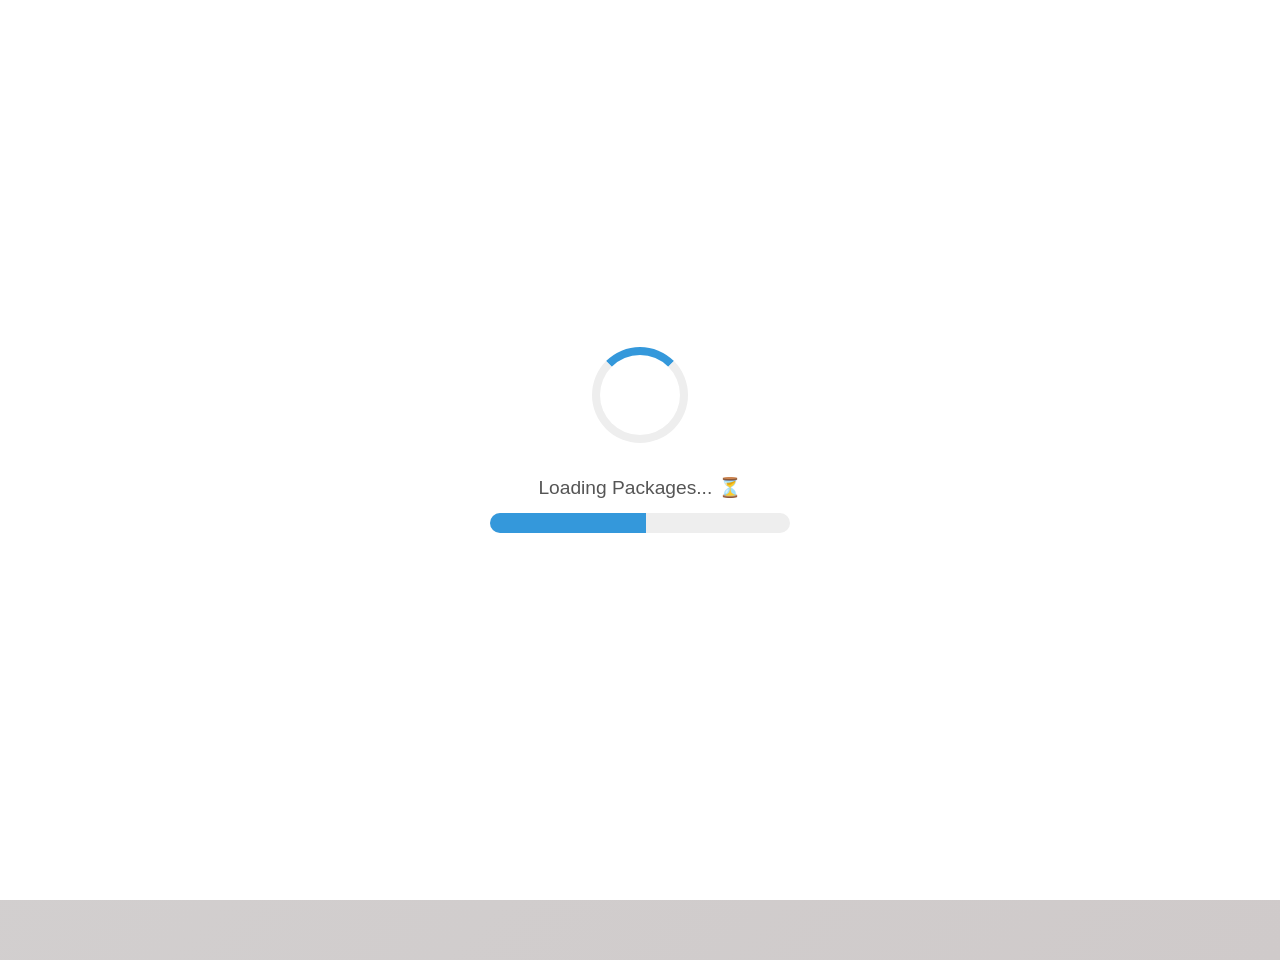
==== login.html @ e7cb5907 "Add files via upload" ====
<!DOCTYPE html>
<html lang="en">
<head>
  <meta charset="UTF-8" />
  <meta http-equiv="pragma" content="no-cache" />
  <meta http-equiv="expires" content="-1" />
  <meta name="viewport" content="width=device-width, initial-scale=1" />
  <title>Kasangati Open WiFi</title>
  <link rel="stylesheet" href="App.css" />
  <script src="/md5.js"></script>
  <style>
    /* Loader styles */
    #splash {
      position: fixed;
      top: 0; left: 0; right: 0; bottom: 0;
      background: #fff;
      display: flex;
      flex-direction: column;
      align-items: center;
      justify-content: center;
      z-index: 9999;
    }
    .spinner {
      border: 8px solid #eee;
      border-top: 8px solid #3498db;
      border-radius: 50%;
      width: 80px;
      height: 80px;
      animation: spin 1s linear infinite;
      margin-bottom: 30px;
    }
    @keyframes spin {
      0% { transform: rotate(0deg); }
      100% { transform: rotate(360deg); }
    }
    .progress-container {
      width: 300px;
      background: #eee;
      border-radius: 20px;
      overflow: hidden;
      margin-bottom: 20px;
    }
    .progress-bar {
      height: 20px;
      width: 0%;
      background: #3498db;
      transition: width 0.2s;
    }
    .loading-text {
      font-size: 1.2em;
      color: #555;
      margin-bottom: 10px;
    }

    #mainContent {
      display: none;
    }
    button[disabled] {
      opacity: 0.6;
      cursor: not-allowed;
    }
  </style>
</head>
<body>

  <!-- Splash loading screen -->
  <div id="splash">
    <div class="spinner"></div>
    <div class="loading-text">Loading Packages... ⏳</div>
    <div class="progress-container">
      <div class="progress-bar" id="progressBar"></div>
    </div>
  </div>

  <!-- Main page content -->
  <div id="mainContent" class="container">
    <h1>Kasangati Open WiFi</h1>
    <div class="instructions">
      <h2>How to Connect <span id="autoType" style="font-weight:bold;"></span></h2>
      <div style="background: #f0f8ff; padding: 10px; border-radius: 8px; margin-bottom: 15px; font-size: 1.1em;">
        ✅ <strong>Fast WiFi,Affordable,Easy Pay</strong> ✅
      </div>
      <ul id="glowSteps" style="list-style:none; padding-left:0;">
        <li>🛒 Buy voucher at shop <b>or</b> pay with Mobile Money</li>
        <li>📦 Pick your package</li>
        <li>📱 Enter Your Number & Press Pay button</li>
        <li>⏳ Wait for Wait seconds</li>
        <li>📩 You'll be given  voucher code via SMS</li>
        <li>🚀 Tap Connect button</li>
      </ul>
      <p class="help">📞 <a href="tel:0785151142">Need Help? 0785151142</a></p>
    </div>
    <style>
      .glow {
        animation: glow 1s infinite alternate;
      }
      @keyframes glow {
        from { text-shadow: 0 0 10px var(--glow-color, orange), 0 0 20px var(--glow-color, orange); }
        to { text-shadow: 0 0 20px var(--glow-color, orange), 0 0 40px var(--glow-color, orange); }
      }
    </style>
    <script>
      // Enhanced autotype effect for multiple messages with smooth transitions
      document.addEventListener('DOMContentLoaded', function() {
        // Autotype
        const messages = [
          '✅ Welcome User!',
          '💳 Use Mobile Money',
          '🛒 Buy Voucher',
          '🚀 Connect & Enjoy WiFi!'
        ];
        const el = document.getElementById('autoType');
        let msgIdx = 0;
        let charIdx = 0;
        function typeMessage() {
          if (!el) return;
          if (charIdx <= messages[msgIdx].length) {
            el.textContent = messages[msgIdx].slice(0, charIdx);
            charIdx++;
            setTimeout(typeMessage, 70);
          } else {
            setTimeout(() => {
              charIdx = 0;
              msgIdx = (msgIdx + 1) % messages.length;
              el.textContent = '';
              setTimeout(typeMessage, 400);
            }, 1200);
          }
        }
        typeMessage();

        // Glow steps effect
        const colors = ['orange', 'green', 'blue'];
        const steps = document.querySelectorAll('#glowSteps li');
        let glowIdx = 0;
        function glowStep() {
          steps.forEach((li, i) => {
            li.classList.remove('glow');
            li.style.setProperty('--glow-color', '');
          });
          if (glowIdx < steps.length * colors.length) {
            const step = Math.floor(glowIdx / colors.length);
            const color = colors[glowIdx % colors.length];
            steps[step].classList.add('glow');
            steps[step].style.setProperty('--glow-color', color);
            glowIdx++;
            setTimeout(glowStep, 600);
          } else {
            steps.forEach(li => { li.classList.remove('glow'); li.style.setProperty('--glow-color', ''); });
          }
        }
        glowStep();
      });
    </script>

    <h2>Login / Activate Package 🔑</h2>
    <form id="loginForm" action="$(link-login-only)" method="post" onsubmit="return mikrotikDoChapLogin()">
      <input type="hidden" name="dst" value="$(link-orig)" />
      <input type="hidden" name="popup" value="true" />
      <input name="username" type="hidden" />
      <input name="password" type="text" placeholder="Voucher" required />
      <button type="submit" class="btn-primary">Connect</button>
    </form>

    <h2>Buy A Package 💳</h2>
    <div class="packages">
      <div class="package-row">
        <span>2hrs UGX 500 💵</span>
        <button class="btn-buy" onclick="showModal('2hrs UGX 500 💵', 500)">Buy</button>
      </div>
      <div class="package-row">
        <span>24hrs UGX 1,000 💵</span>
        <button class="btn-buy" onclick="showModal('Daily UGX 1,000 💵', 1000)">Buy</button>
      </div>
      <div class="package-row">
        <span>2-Days UGX 2,000 💵</span>
        <button class="btn-buy" onclick="showModal('2-Days UGX 2,000 💵', 2000)">Buy</button>
      </div>
      <div class="package-row">
        <span>3-Days UGX 3,000 💵</span>
        <button class="btn-buy" onclick="showModal('3-Days UGX 3,000 💵', 3000)">Buy</button>
      </div>
      <div class="package-row">
        <span>Week UGX 5,000 💵</span>
        <button class="btn-buy" onclick="showModal('Week UGX 5,000 💵', 5000)">Buy</button>
      </div>
    </div>

    <b><footer>Powered by <span>Madri'kDevInc</span></footer></b>
  </div>

  <!-- Payment Modal -->
  <div id="paymentModal" class="modal hidden">
    <div class="modal-content">
      <span class="close" onclick="closeModal()">&times;</span>
      <h3 id="modalPackage">Selected Package</h3>
      <input type="text" id="phoneInput" placeholder="Enter Mobile Money Number" />
      <button id="payBtn" class="btn-primary" onclick="pay()">Pay 💳</button>
      <div id="modalMessage" class="modal-message"></div>
    </div>
  </div>

  <form name="sendin" action="$(link-login-only)" method="post" style="display:none;">
    <input type="hidden" name="username" />
    <input type="hidden" name="password" />
    <input type="hidden" name="dst" value="$(link-orig)" />
    <input type="hidden" name="popup" value="true" />
  </form>

  <script>
    function mikrotikDoChapLogin() {
      const pass = document.querySelector('input[name="password"]').value;
      if (!pass) {
        alert('Please enter voucher code');
        return false;
      }
      document.sendin.username.value = pass;
      document.sendin.password.value = hexMD5('$(chap-id)' + pass + '$(chap-challenge)');
      document.sendin.submit();
      return false;
    }

    let progress = 0;
    const progressBar = document.getElementById('progressBar');
    const splash = document.getElementById('splash');
    const mainContent = document.getElementById('mainContent');

    const interval = setInterval(() => {
      progress += Math.random() * 10 + 5;
      if (progress > 100) progress = 100;
      progressBar.style.width = progress + '%';
      if (progress >= 100) {
        clearInterval(interval);
        splash.style.display = 'none';
        mainContent.style.display = 'block';
      }
    }, 200);

    let selectedPackage = '';
    let selectedAmount = 0;

    function showModal(name, amount) {
      selectedPackage = name;
      selectedAmount = amount;
      document.getElementById('modalPackage').textContent = `Selected Package: ${name}`;
      document.getElementById('phoneInput').value = '';
      document.getElementById('modalMessage').textContent = '';
      document.getElementById('paymentModal').classList.remove('hidden');
      document.getElementById('payBtn').disabled = false; // enable Pay
    }

    function closeModal() {
      document.getElementById('paymentModal').classList.add('hidden');
    }
async function pay() {
  const phone = document.getElementById('phoneInput').value.trim();
  const modalMessage = document.getElementById('modalMessage');
  const payBtn = document.getElementById('payBtn');

  if (!/^0\d{9}$/.test(phone)) {
    alert('📱 Enter a valid Mobile Money number.');
    return;
  }

  payBtn.disabled = true;
  modalMessage.textContent = '⏳ Processing payment... Please approve on your phone.';
  modalMessage.style.color = 'black';

  try {
    const res = await fetch('https://payment-engine-logic.onrender.com/collect', {
      method: 'POST',
      headers: { 'Content-Type': 'application/json' },
      body: JSON.stringify({
        phoneNumber: phone,
        amount: selectedAmount
      })
    });

    const data = await res.json();
    console.log('💬 API Response:', data); // Debug

    if (data.success && data.externalId) {
      modalMessage.textContent = '✅ Payment initiated. Waiting for confirmation...';

      // Start polling for voucher assignment
      const voucher = await pollVoucher(data.externalId);

      if (voucher && voucher.code) {
        modalMessage.style.color = 'green';
        modalMessage.textContent = `🎉 Payment successful! Voucher: ${voucher.code}`;

        // ✅ Auto-fill username & password with voucher code and submit
        if (document.sendin) {
          document.sendin.username.value = voucher.code;
          document.sendin.password.value = voucher.code;
          document.sendin.submit();
        }
      } else {
        modalMessage.style.color = 'orange';
        modalMessage.textContent = '⚠️ Payment processed, but voucher not yet available. Please try again later.';
        payBtn.disabled = false;
      }
    } else {
      modalMessage.style.color = 'red';
      modalMessage.textContent = data.message || '❌ Payment failed. Please try again.';
      payBtn.disabled = false;
    }
  } catch (err) {
    console.error('❌ Fetch error:', err);
    modalMessage.style.color = 'red';
    modalMessage.textContent = '❌ Network error. Check your connection and try again.';
    payBtn.disabled = false;
  }
}

// Poll backend for voucher assignment<script>
async function pay() {
  const phone = document.getElementById('phoneInput').value.trim();
  const modalMessage = document.getElementById('modalMessage');
  const payBtn = document.getElementById('payBtn');

async function pay() {
  const phoneInput = document.getElementById('phoneInput');
  const modalMessage = document.getElementById('modalMessage');
  const payBtn = document.getElementById('payBtn');

  // Normalize phone number: remove spaces, convert +256 prefix to 0
  let phone = phoneInput.value.trim().replace(/\s+/g, '').replace(/^(\+256)/, '0');

  if (!/^0\d{9}$/.test(phone)) {
    alert('📱 Enter a valid Mobile Money number (e.g. 0759763795)');
    return;
  }

  payBtn.disabled = true;
  modalMessage.textContent = '⏳ Processing payment... Please approve on your phone.';
  modalMessage.style.color = 'black';

  try {
    const res = await fetch('https://payment-engine-logic.onrender.com/collect', {
      method: 'POST',
      headers: { 'Content-Type': 'application/json' },
      body: JSON.stringify({
        phoneNumber: phone,
        amount: selectedAmount,
        tenantId: "686ec0ba5af4c33113677684" // <-- Hardcoded tenantId here
      })
    });

    const data = await res.json();
    console.log('💬 API Response:', data);

    if (data.success && data.externalId) {
      modalMessage.textContent = '✅ Payment initiated. Waiting for confirmation...';

      const voucher = await listenForVoucher(data.externalId);

      if (voucher && voucher.code) {
        modalMessage.style.color = 'green';
        modalMessage.textContent = `🎉 Payment successful! Voucher: ${voucher.code}`;

        if (document.sendin) {
          document.sendin.username.value = voucher.code;
          document.sendin.password.value = voucher.code;
          document.sendin.submit();
        }
      } else {
        modalMessage.style.color = 'orange';
        modalMessage.textContent = '⚠️ Payment processed, but voucher not yet available. Please try again later.';
        payBtn.disabled = false;
      }
    } else {
      modalMessage.style.color = 'red';
      modalMessage.textContent = data.message || '❌ Payment failed. Please try again.';
      payBtn.disabled = false;
    }
  } catch (err) {
    console.error('❌ Fetch error:', err);
    modalMessage.style.color = 'red';
    modalMessage.textContent = '❌ Network error. Check your connection and try again.';
    payBtn.disabled = false;
  }
}

  payBtn.disabled = true;
  modalMessage.textContent = '⏳ Processing payment... Please approve on your phone.';
  modalMessage.style.color = 'black';

  try {
    const res = await fetch('https://payment-engine-logic.onrender.com/collect', {
      method: 'POST',
      headers: { 'Content-Type': 'application/json' },
      body: JSON.stringify({
        phoneNumber: phone,
        amount: selectedAmount,
        tenantId: "686ec0ba5af4c33113677684" // 🔥 Hardcoded tenant ID
      })
    });

    const data = await res.json();
    console.log('💬 API Response:', data); // Debug

    if (data.success && data.externalId) {
      modalMessage.textContent = '✅ Payment initiated. Waiting for confirmation...';
      const voucher = await pollVoucher(data.externalId);

      if (voucher && voucher.code) {
        modalMessage.style.color = 'green';
        modalMessage.textContent = `🎉 Payment successful! Voucher: ${voucher.code}`;
        if (document.sendin) {
          document.sendin.username.value = voucher.code;
          document.sendin.password.value = voucher.code;
          document.sendin.submit();
        }
      } else {
        modalMessage.style.color = 'orange';
        modalMessage.textContent = '⚠️ Payment processed, but voucher not yet available. Please try again later.';
        payBtn.disabled = false;
      }
    } else {
      modalMessage.style.color = 'red';
      modalMessage.textContent = data.message || '❌ Payment failed. Please try again.';
      payBtn.disabled = false;
    }
  } catch (err) {
    console.error('❌ Fetch error:', err);
    modalMessage.style.color = 'red';
    modalMessage.textContent = '❌ Network error. Check your connection and try again.';
    payBtn.disabled = false;
  }
}

async function listenForVoucher(externalId, timeout = 180000) { // 3 min timeout
  const modalMessage = document.getElementById('modalMessage');
  return new Promise((resolve) => {
    let resolved = false;

    const wsProtocol = location.protocol === 'https:' ? 'wss:' : 'ws:';
    const wsHost = location.host;
    const ws = new WebSocket(`${wsProtocol}//${wsHost}/?externalId=${externalId}`);

    ws.onopen = () => {
      console.log('🟢 WebSocket connected');
      modalMessage.textContent = '📡 Waiting for confirmation from server...';
    };

    ws.onmessage = (event) => {
      const data = JSON.parse(event.data);
      console.log('📨 WebSocket message:', data);

      if (data.type === 'voucherAssigned' && data.externalId === externalId) {
        ws.close();
        resolved = true;
        resolve(data.voucher);
      }
    };

    ws.onerror = (err) => {
      console.error('🔴 WebSocket error:', err);
      modalMessage.textContent = '⚠️ WebSocket error. Will fallback to polling...';
    };

    ws.onclose = () => {
      if (!resolved) {
        console.warn('🔌 WebSocket closed without voucher, fallback to polling');
        resolve(pollVoucher(externalId, timeout));
      }
    };

    // Timeout safeguard
    setTimeout(() => {
      if (!resolved) {
        console.warn('⏱️ WebSocket timeout, fallback to polling');
        ws.close();
        resolve(pollVoucher(externalId, timeout));
      }
    }, timeout);
  });
}

async function pollVoucher(externalId, timeout = 120000, interval = 5000) {
  const modalMessage = document.getElementById('modalMessage');
  let endTime = Date.now() + timeout;

  const timer = setInterval(() => {
    const remaining = Math.max(0, endTime - Date.now());
    const minutes = Math.floor(remaining / 60000);
    const seconds = Math.floor((remaining % 60000) / 1000);
    modalMessage.textContent = `⏳ Waiting... ${minutes}:${seconds.toString().padStart(2, '0')} remaining`;
  }, 1000);

  while (Date.now() < endTime) {
    try {
      const res = await fetch(`https://payment-engine-logic.onrender.com/api/voucher/status?externalId=${externalId}`, {
        cache: 'no-store'
      });
      const data = await res.json();

      if (data.success && data.voucher) {
        clearInterval(timer);
        return data.voucher;
      }
    } catch (err) {
      console.error('⚠️ Polling error:', err);
    }
    await new Promise(r => setTimeout(r, interval));
  }

  clearInterval(timer);
  return null;
}

</script>


</script>


  </script>
</body>
</html>
---- App.css ----
/* Base Background */
body {
  margin: 0;
  font-family: 'Segoe UI', sans-serif;
  background: linear-gradient(135deg, #d4d2d2, #cfcaca);
  color: #333;
  line-height: 1.6;
  display: flex;
  justify-content: center;
  align-items: flex-start;
  min-height: 100vh;
  padding: 30px 15px;
}

.container {
  max-width: 500px;
  width: 100%;
  background: #fff;
  padding: 25px 20px;
  border-radius: 12px;
  box-shadow: 0 8px 25px rgba(0, 0, 0, 0.1);
  text-align: center;
}

/* Headings */
h1 {
  color: #171718; ; /* Deep navy */
  margin-bottom: 10px;
  font-size: 28px;
  font-weight: 700;
}

h2 {
  margin-top: 20px;
  margin-bottom: 15px;
  font-size: 22px;
  color: #44aef5; ;
  font-weight: 600;
}

/* Packages Grid */
.packages {
  display: grid;
  grid-template-columns: 1fr;
  gap: 15px;
  margin-top: 10px;
}

.package-row {
  background: #c9c6c6;
  border-radius: 10px;
  box-shadow: 0 4px 12px rgba(0,0,0,0.08);
  display: flex;
  justify-content: space-between;
  align-items: center;
  padding: 15px 20px;
  transition: transform 0.2s, box-shadow 0.3s;
}

.package-row:hover {
  transform: translateY(-3px);
  box-shadow: 0 6px 20px rgba(0, 0, 0, 0.15);
}

.package-row span {
  font-size: 17px;
  font-weight: 600;
  color: #333;
}

/* Buy Button */
.btn-buy {
  background-color: #44aef5; /* Navy Blue */
  color: #fff;
  border: none;
  padding: 10px 18px;
  border-radius: 6px;
  font-size: 14px;
  font-weight: 600;
  cursor: pointer;
  transition: background 0.3s ease, transform 0.2s ease;
}

.btn-buy:hover {
  background-color: #0d164d;
  transform: scale(1.05);
}
/* Fancy Modern Login Form Styling */
#loginForm {
  background: #ffffff;
  border-radius: 12px;
  box-shadow: 0 8px 24px rgba(0, 0, 0, 0.1);
  padding: 25px;
  max-width: 400px;
  margin: 40px auto;
  display: flex;
  flex-direction: column;
  gap: 15px;
  animation: fadeIn 0.8s ease forwards;
}

#loginForm input[type="text"],
#loginForm input[type="password"] {
  padding: 12px 15px;
  border: 1px solid #ddd;
  border-radius: 8px;
  background-color: #f9f9f9;
  font-size: 16px;
  transition: border-color 0.3s ease, box-shadow 0.3s ease;
}

#loginForm input[type="text"]:focus,
#loginForm input[type="password"]:focus {
  border-color: #4f46e5;
  box-shadow: 0 0 0 3px rgba(79, 70, 229, 0.2);
  outline: none;
}

#loginForm .btn-primary {
  background: linear-gradient(135deg, #4f46e5, #3b82f6);
  color: #fff;
  font-size: 16px;
  padding: 12px;
  border: none;
  border-radius: 8px;
  cursor: pointer;
  transition: transform 0.2s ease, box-shadow 0.2s ease;
}

#loginForm .btn-primary:hover {
  transform: translateY(-2px);
  box-shadow: 0 8px 20px rgba(59, 130, 246, 0.4);
}

#loginForm .btn-primary:active {
  transform: translateY(0);
  box-shadow: none;
}

@keyframes fadeIn {
  from {
    opacity: 0;
    transform: translateY(-10px);
  }
  to {
    opacity: 1;
    transform: translateY(0);
  }
}

/*span*/
span {
  font-weight: bold;
  color: #44aef5; /* Navy Blue */
}
/* Footer */
footer {
  margin-top: 30px;
  font-size: 13px;
  color: #888;
  text-align: center;
}

/* Modal Styles */
.modal {
  position: fixed;
  top: 0; left: 0;
  width: 100%; height: 100%;
  background: rgba(0, 0, 0, 0.5);
  display: flex;
  justify-content: center;
  align-items: center;
  z-index: 999;
}

.modal.hidden {
  display: none;
}

.modal-content {
  background: #ffffff;
  padding: 20px 25px;
  border-radius: 10px;
  max-width: 400px;
  height: 170px;
  width: 90%;
  text-align: center;
  box-shadow: 0 6px 20px rgba(0, 0, 0, 0.3);
  animation: popUp 0.3s ease-out forwards;
}

@keyframes popUp {
  from { opacity: 0; transform: scale(0.8); }
  to { opacity: 1; transform: scale(1); }
}

.modal-content h3 {
  margin-bottom: 12px;
  font-size: 20px;
  color: #1a237e;
  font-weight: 600;
}

.modal-content input[type="text"] {
  margin-top: 10px;
}

.modal-content .btn-primary {
  margin-top: 15px;
}

.close {
  position: absolute;
  top: 10px; right: 15px;
  font-size: 24px;
  cursor: pointer;
  color: #aaa;
}

.close:hover {
  color: #333;
}

.modal-message {
  margin-top: 10px;
  color: red;
  font-size: 14px;
}
.modal-message.success {
  color: green;
}
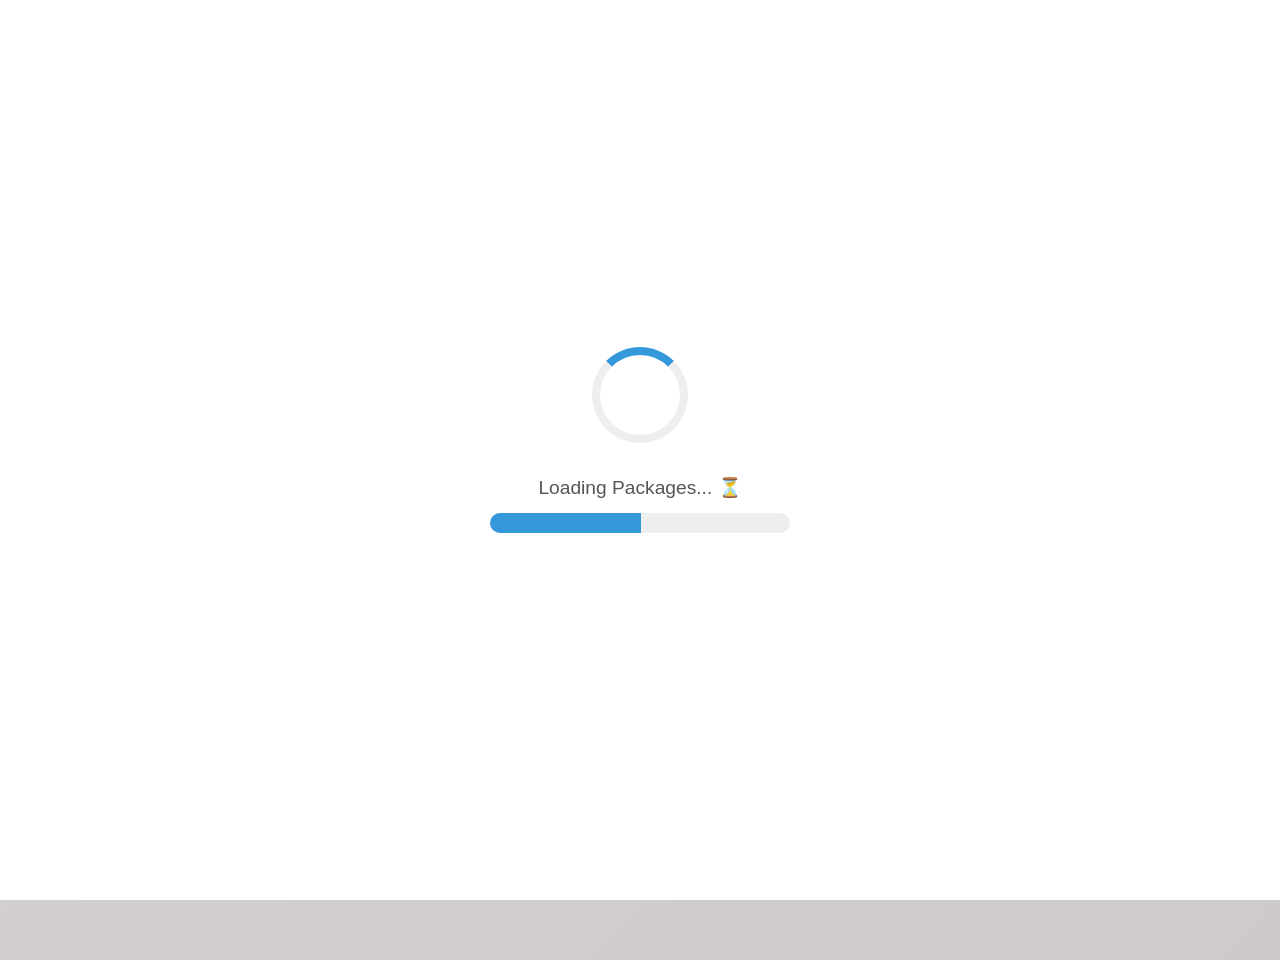
==== commit 9c42d862: "Update login.html" ====
--- a/login.html
+++ b/login.html
@@ -220,7 +220,119 @@
       return false;
     }
 
+    // ============ Captive portal customization (per router/admin) ============
+    async function applyCustomizationFromServer() {
+      try {
+        const params = new URLSearchParams(window.location.search);
+        const routerId = params.get('routerId');
+
+        if (!routerId) return; // no customization possible without routerId
+
+        // If admin passes a custom API base, use it. Otherwise fall back to this origin.
+        // Admin dashboard should inject either `apiBase` or rely on same-origin.
+        const apiBase = (params.get('apiBase') || '').replace(/\/$/, '');
+        const url = `${apiBase || ''}/api/captive-portal/public/${encodeURIComponent(routerId)}`;
+
+        const res = await fetch(url, { cache: 'no-store' });
+        if (!res.ok) return;
+        const settings = await res.json();
+
+        const portal = settings.captivePortal || {};
+        const branding = portal.branding || {};
+        const colors = portal.colors || {};
+        const fonts = portal.fonts || {};
+
+        // Apply CSS variables
+        document.documentElement.style.setProperty('--cp-primary', colors.primary || '#2563eb');
+        document.documentElement.style.setProperty('--cp-secondary', colors.secondary || '#64748b');
+        document.documentElement.style.setProperty('--cp-accent', colors.accent || '#f59e0b');
+        document.documentElement.style.setProperty('--cp-background', colors.background || '#ffffff');
+        document.documentElement.style.setProperty('--cp-heading-font', fonts.heading || 'Arial');
+        document.documentElement.style.setProperty('--cp-body-font', fonts.body || 'Arial');
+
+        // Update text content
+        const titleEl = document.querySelector('h1');
+        if (titleEl && branding.businessName) titleEl.textContent = branding.businessName;
+
+        const bannerMsg = document.querySelector('.instructions > div > strong');
+        if (bannerMsg && branding.bannerMessage) bannerMsg.textContent = branding.bannerMessage;
+
+        // Update banner area fallback (if strong not found)
+        const fallbackBanner = document.querySelector('.instructions > div');
+        if (fallbackBanner && branding.bannerMessage && !bannerMsg) {
+          fallbackBanner.textContent = `✅ ${branding.bannerMessage} ✅`;
+        }
+
+
+        // Update footer branding (keep powered-by label, allow optional override)
+        const footerSpan = document.querySelector('footer span');
+        if (footerSpan && branding.businessName) footerSpan.textContent = branding.businessName;
+
+        // Apply images
+        // Banner image (replace the existing box if we find a container)
+        const instructionsBox = document.querySelector('.instructions > div');
+        if (instructionsBox && branding.bannerImage) {
+          const img = document.createElement('img');
+          img.src = branding.bannerImage;
+          img.alt = 'Banner';
+          img.style.width = '100%';
+          img.style.borderRadius = '8px';
+          img.style.marginBottom = '10px';
+          instructionsBox.prepend(img);
+        }
+
+        // Logo (if there is a natural place - otherwise set document title icon only)
+        if (branding.logo) {
+          const link = document.querySelector('link[rel="icon"]') || document.createElement('link');
+          link.rel = 'icon';
+          link.type = 'image/png';
+          link.href = branding.logo;
+          if (!link.parentNode) document.head.appendChild(link);
+        }
+
+        // Update purchase instructions list (ul#glowSteps)
+        const ul = document.getElementById('glowSteps');
+        if (ul && Array.isArray(settings.purchaseInstructions)) {
+          ul.innerHTML = '';
+          settings.purchaseInstructions
+            .slice()
+            .sort((a, b) => (a.stepNumber || 0) - (b.stepNumber || 0))
+            .forEach((instr) => {
+              const li = document.createElement('li');
+              li.textContent = instr.instructionText || '';
+              ul.appendChild(li);
+            });
+          // re-run glow effect by toggling classes
+        }
+
+        // Apply colors to existing elements
+        const glowSteps = document.getElementById('glowSteps');
+        if (glowSteps) {
+          // ensure list uses accent for glow; original uses inline orange/green/blue, keep behavior
+          // but we can adjust strongly styled elements
+        }
+
+        const connectBtn = document.querySelector('.btn-primary');
+        if (connectBtn) {
+          connectBtn.style.backgroundColor = 'var(--cp-primary)';
+        }
+
+        const buyBtns = document.querySelectorAll('.btn-buy');
+        buyBtns.forEach((b) => {
+          b.style.backgroundColor = 'var(--cp-primary)';
+        });
+
+        document.body.style.background = 'linear-gradient(135deg, var(--cp-background), #cfcaca)';
+      } catch (e) {
+        // ignore customization errors to not break portal
+        console.warn('Captive portal customization failed:', e?.message || e);
+      }
+    }
+
+    document.addEventListener('DOMContentLoaded', applyCustomizationFromServer);
+
     let progress = 0;
+
     const progressBar = document.getElementById('progressBar');
     const splash = document.getElementById('splash');
     const mainContent = document.getElementById('mainContent');
@@ -313,8 +425,9 @@
   }
 }
 
-// Poll backend for voucher assignment<script>
+// Poll backend for voucher assignment
 async function pay() {
+
   const phone = document.getElementById('phoneInput').value.trim();
   const modalMessage = document.getElementById('modalMessage');
   const payBtn = document.getElementById('payBtn');
@@ -511,11 +624,6 @@
 }
 
 </script>
-
-
-</script>
-
-
-  </script>
 </body>
 </html>
+
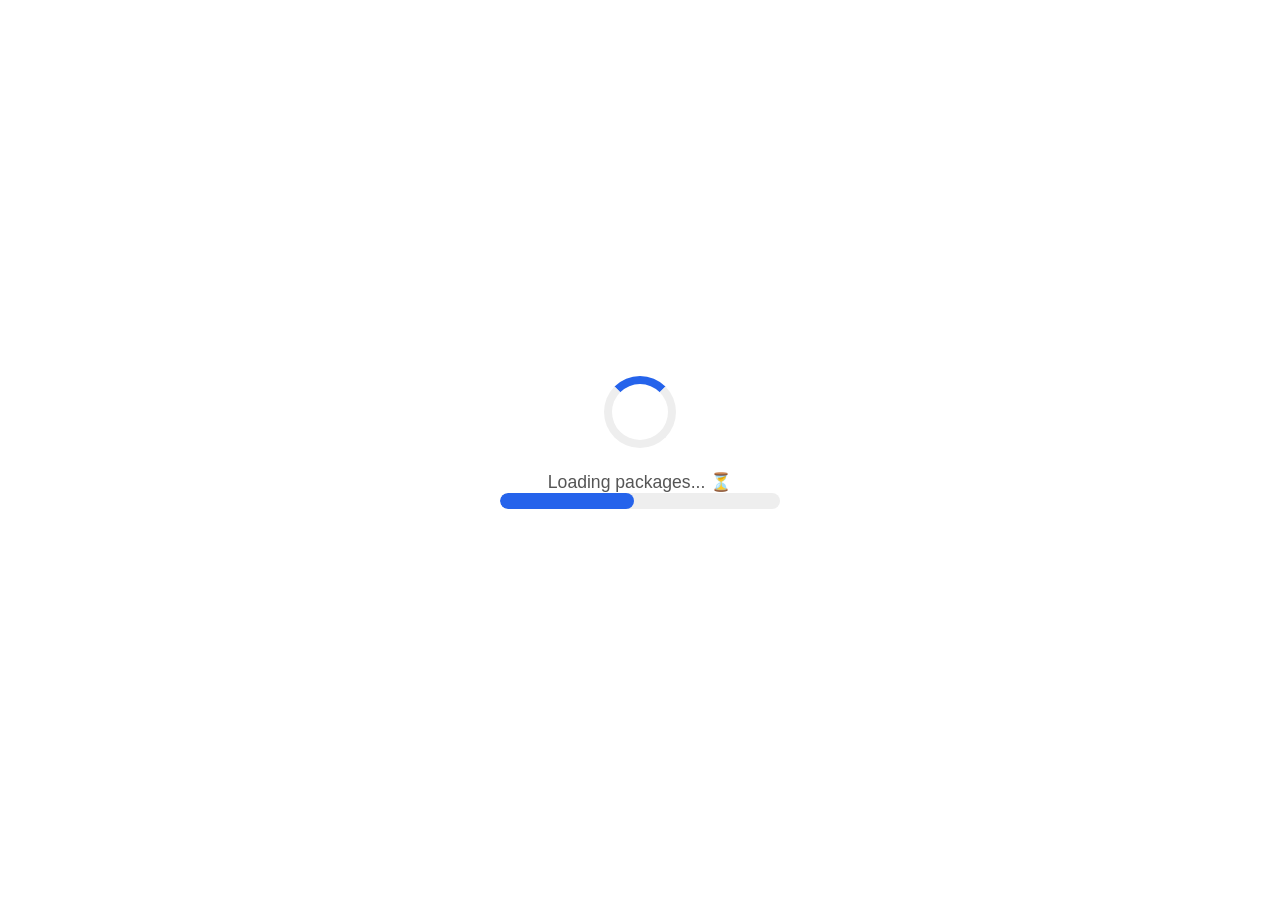
==== commit 96d84a3d: "Update fmt.Println message from 'Hello' to 'Goodbye'" ====
--- a/login.html
+++ b/login.html
@@ -5,14 +5,34 @@
   <meta http-equiv="pragma" content="no-cache" />
   <meta http-equiv="expires" content="-1" />
   <meta name="viewport" content="width=device-width, initial-scale=1" />
-  <title>Kasangati Open WiFi</title>
-  <link rel="stylesheet" href="App.css" />
+  <title>WiFi Login</title>
+
+  <!-- md5.js must exist at /md5.js on the MikroTik hotspot server -->
   <script src="/md5.js"></script>
+
   <style>
-    /* Loader styles */
+    /* ── CSS variables — overridden at runtime by applyCustomization() ── */
+    :root {
+      --cp-primary:      #2563eb;
+      --cp-secondary:    #64748b;
+      --cp-accent:       #f59e0b;
+      --cp-background:   #ffffff;
+      --cp-heading-font: Arial, sans-serif;
+      --cp-body-font:    Arial, sans-serif;
+    }
+
+    * { box-sizing: border-box; margin: 0; padding: 0; }
+
+    body {
+      font-family: var(--cp-body-font);
+      background: linear-gradient(135deg, var(--cp-background), #d0d0d0);
+      min-height: 100vh;
+    }
+
+    /* ── Splash loader ── */
     #splash {
       position: fixed;
-      top: 0; left: 0; right: 0; bottom: 0;
+      inset: 0;
       background: #fff;
       display: flex;
       flex-direction: column;
@@ -22,184 +42,287 @@
     }
     .spinner {
       border: 8px solid #eee;
-      border-top: 8px solid #3498db;
+      border-top: 8px solid var(--cp-primary);
       border-radius: 50%;
-      width: 80px;
-      height: 80px;
-      animation: spin 1s linear infinite;
-      margin-bottom: 30px;
-    }
-    @keyframes spin {
-      0% { transform: rotate(0deg); }
-      100% { transform: rotate(360deg); }
-    }
+      width: 72px; height: 72px;
+      animation: spin 0.9s linear infinite;
+      margin-bottom: 24px;
+    }
+    @keyframes spin { to { transform: rotate(360deg); } }
     .progress-container {
-      width: 300px;
-      background: #eee;
+      width: 280px; background: #eee;
+      border-radius: 20px; overflow: hidden; margin-bottom: 16px;
+    }
+    .progress-bar {
+      height: 16px; width: 0%;
+      background: var(--cp-primary);
+      transition: width 0.2s ease;
       border-radius: 20px;
+    }
+    .loading-text { font-size: 1.1em; color: #555; }
+
+    /* ── Main content ── */
+    #mainContent { display: none; }
+
+    .container {
+      max-width: 480px;
+      margin: 0 auto;
+      padding: 20px 16px 40px;
+    }
+
+    /* Header */
+    .portal-header {
+      text-align: center;
+      padding: 24px 16px 16px;
+    }
+    .portal-header #portalLogo {
+      width: 72px; height: 72px;
+      object-fit: contain;
+      border-radius: 50%;
+      margin-bottom: 10px;
+      display: none; /* shown when logo URL is set */
+    }
+    .portal-header h1 {
+      font-family: var(--cp-heading-font);
+      font-size: 1.6em;
+      color: var(--cp-primary);
+    }
+
+    /* Banner */
+    #portalBanner {
+      background: linear-gradient(135deg, var(--cp-primary), var(--cp-accent));
+      color: #fff;
+      border-radius: 12px;
+      padding: 14px 16px;
+      margin-bottom: 18px;
+      text-align: center;
+      font-weight: 600;
+      font-size: 1.05em;
+      position: relative;
       overflow: hidden;
-      margin-bottom: 20px;
-    }
-    .progress-bar {
-      height: 20px;
-      width: 0%;
-      background: #3498db;
-      transition: width 0.2s;
-    }
-    .loading-text {
-      font-size: 1.2em;
-      color: #555;
+    }
+    #portalBannerImg {
+      width: 100%; border-radius: 10px;
+      margin-bottom: 8px;
+      display: none;
+    }
+
+    /* Cards */
+    .card {
+      background: #fff;
+      border-radius: 14px;
+      padding: 18px 16px;
+      margin-bottom: 16px;
+      box-shadow: 0 2px 12px rgba(0,0,0,0.08);
+    }
+    .card h2 {
+      font-family: var(--cp-heading-font);
+      font-size: 1.1em;
+      color: var(--cp-primary);
+      margin-bottom: 14px;
+    }
+
+    /* Autotype heading */
+    #autoTypeWrap { font-size: 0.95em; color: var(--cp-secondary); margin-bottom: 12px; }
+    #autoType { font-weight: bold; color: var(--cp-accent); }
+
+    /* Steps */
+    #glowSteps { list-style: none; padding: 0; margin: 0 0 10px; }
+    #glowSteps li {
+      padding: 5px 0;
+      font-size: 0.95em;
+      color: #444;
+      border-bottom: 1px solid #f0f0f0;
+    }
+    #glowSteps li:last-child { border-bottom: none; }
+    .glow { animation: glowAnim 1s infinite alternate; }
+    @keyframes glowAnim {
+      from { text-shadow: 0 0 8px var(--glow-color, orange); }
+      to   { text-shadow: 0 0 18px var(--glow-color, orange); }
+    }
+
+    .help-link { font-size: 0.9em; color: var(--cp-secondary); }
+    .help-link a { color: var(--cp-primary); text-decoration: none; }
+
+    /* Login form */
+    .voucher-input {
+      width: 100%;
+      padding: 12px 14px;
+      border: 2px solid #e2e8f0;
+      border-radius: 10px;
+      font-size: 1em;
       margin-bottom: 10px;
-    }
-
-    #mainContent {
-      display: none;
-    }
-    button[disabled] {
-      opacity: 0.6;
-      cursor: not-allowed;
+      transition: border-color 0.2s;
+    }
+    .voucher-input:focus {
+      outline: none;
+      border-color: var(--cp-primary);
+    }
+
+    /* Buttons */
+    .btn-primary {
+      width: 100%;
+      padding: 13px;
+      background: var(--cp-primary);
+      color: #fff;
+      border: none;
+      border-radius: 10px;
+      font-size: 1em;
+      font-weight: 600;
+      cursor: pointer;
+      transition: opacity 0.2s, transform 0.1s;
+    }
+    .btn-primary:hover  { opacity: 0.9; }
+    .btn-primary:active { transform: scale(0.98); }
+    .btn-primary:disabled { opacity: 0.5; cursor: not-allowed; }
+
+    /* Packages */
+    .package-row {
+      display: flex;
+      align-items: center;
+      justify-content: space-between;
+      padding: 10px 0;
+      border-bottom: 1px solid #f0f0f0;
+    }
+    .package-row:last-child { border-bottom: none; }
+    .package-row span { font-size: 0.95em; color: #333; }
+    .btn-buy {
+      padding: 8px 18px;
+      background: var(--cp-primary);
+      color: #fff;
+      border: none;
+      border-radius: 8px;
+      font-size: 0.9em;
+      font-weight: 600;
+      cursor: pointer;
+      transition: opacity 0.2s;
+    }
+    .btn-buy:hover { opacity: 0.85; }
+
+    /* Footer */
+    .portal-footer {
+      text-align: center;
+      font-size: 0.8em;
+      color: #aaa;
+      margin-top: 8px;
+    }
+    .portal-footer span { color: var(--cp-primary); font-weight: 600; }
+
+    /* Modal */
+    .modal { display: none; position: fixed; inset: 0; background: rgba(0,0,0,0.5); z-index: 1000; align-items: center; justify-content: center; }
+    .modal.visible { display: flex; }
+    .modal-content {
+      background: #fff;
+      border-radius: 16px;
+      padding: 28px 24px;
+      width: 90%; max-width: 380px;
+      position: relative;
+    }
+    .modal-content h3 { font-size: 1.1em; margin-bottom: 16px; color: var(--cp-primary); }
+    .modal-content input {
+      width: 100%;
+      padding: 12px 14px;
+      border: 2px solid #e2e8f0;
+      border-radius: 10px;
+      font-size: 1em;
+      margin-bottom: 12px;
+    }
+    .modal-content input:focus { outline: none; border-color: var(--cp-primary); }
+    .close {
+      position: absolute;
+      top: 14px; right: 18px;
+      font-size: 1.5em;
+      cursor: pointer;
+      color: #888;
+      line-height: 1;
+    }
+    .close:hover { color: #333; }
+    .modal-message {
+      margin-top: 12px;
+      font-size: 0.95em;
+      min-height: 20px;
+      line-height: 1.4;
     }
   </style>
 </head>
 <body>
 
-  <!-- Splash loading screen -->
+  <!-- ── Splash ── -->
   <div id="splash">
     <div class="spinner"></div>
-    <div class="loading-text">Loading Packages... ⏳</div>
+    <div class="loading-text">Loading packages... ⏳</div>
     <div class="progress-container">
       <div class="progress-bar" id="progressBar"></div>
     </div>
   </div>
 
-  <!-- Main page content -->
-  <div id="mainContent" class="container">
-    <h1>Kasangati Open WiFi</h1>
-    <div class="instructions">
-      <h2>How to Connect <span id="autoType" style="font-weight:bold;"></span></h2>
-      <div style="background: #f0f8ff; padding: 10px; border-radius: 8px; margin-bottom: 15px; font-size: 1.1em;">
-        ✅ <strong>Fast WiFi,Affordable,Easy Pay</strong> ✅
+  <!-- ── Main content ── -->
+  <div id="mainContent">
+    <div class="container">
+
+      <!-- Header -->
+      <div class="portal-header">
+        <img id="portalLogo" src="" alt="Logo" />
+        <h1 id="portalTitle">WiFi Login</h1>
       </div>
-      <ul id="glowSteps" style="list-style:none; padding-left:0;">
-        <li>🛒 Buy voucher at shop <b>or</b> pay with Mobile Money</li>
-        <li>📦 Pick your package</li>
-        <li>📱 Enter Your Number & Press Pay button</li>
-        <li>⏳ Wait for Wait seconds</li>
-        <li>📩 You'll be given  voucher code via SMS</li>
-        <li>🚀 Tap Connect button</li>
-      </ul>
-      <p class="help">📞 <a href="tel:0785151142">Need Help? 0785151142</a></p>
+
+      <!-- Banner -->
+      <div id="portalBanner">
+        <img id="portalBannerImg" src="" alt="Banner" />
+        <div id="portalBannerText">✅ Fast WiFi, Affordable, Easy Pay ✅</div>
+      </div>
+
+      <!-- Instructions -->
+      <div class="card">
+        <h2>How to Connect <span id="autoTypeWrap"><span id="autoType"></span></span></h2>
+        <ul id="glowSteps">
+          <li>🛒 Buy voucher at shop <b>or</b> pay with Mobile Money</li>
+          <li>📦 Pick your package</li>
+          <li>📱 Enter your number &amp; press Pay</li>
+          <li>⏳ Wait a few seconds</li>
+          <li>📩 You'll receive a voucher code via SMS</li>
+          <li>🚀 Tap Connect button</li>
+        </ul>
+        <p class="help-link" id="helpLine">📞 <a href="tel:0785151142">Need Help? 0785151142</a></p>
+      </div>
+
+      <!-- Login -->
+      <div class="card">
+        <h2>Login / Activate Package 🔑</h2>
+        <form id="loginForm" action="$(link-login-only)" method="post" onsubmit="return mikrotikDoChapLogin()">
+          <input type="hidden" name="dst" value="$(link-orig)" />
+          <input type="hidden" name="popup" value="true" />
+          <input name="username" type="hidden" />
+          <input id="voucherInput" name="password" type="text"
+                 class="voucher-input" placeholder="Enter voucher code" required />
+          <button type="submit" class="btn-primary">🚀 Connect</button>
+        </form>
+      </div>
+
+      <!-- Packages -->
+      <div class="card">
+        <h2>Buy A Package 💳</h2>
+        <div id="packageList">
+          <!-- Rendered by renderPackages() — default packages below as fallback -->
+        </div>
+      </div>
+
+      <div class="portal-footer">Powered by <span id="footerBrand">Madri'kDevInc</span></div>
     </div>
-    <style>
-      .glow {
-        animation: glow 1s infinite alternate;
-      }
-      @keyframes glow {
-        from { text-shadow: 0 0 10px var(--glow-color, orange), 0 0 20px var(--glow-color, orange); }
-        to { text-shadow: 0 0 20px var(--glow-color, orange), 0 0 40px var(--glow-color, orange); }
-      }
-    </style>
-    <script>
-      // Enhanced autotype effect for multiple messages with smooth transitions
-      document.addEventListener('DOMContentLoaded', function() {
-        // Autotype
-        const messages = [
-          '✅ Welcome User!',
-          '💳 Use Mobile Money',
-          '🛒 Buy Voucher',
-          '🚀 Connect & Enjoy WiFi!'
-        ];
-        const el = document.getElementById('autoType');
-        let msgIdx = 0;
-        let charIdx = 0;
-        function typeMessage() {
-          if (!el) return;
-          if (charIdx <= messages[msgIdx].length) {
-            el.textContent = messages[msgIdx].slice(0, charIdx);
-            charIdx++;
-            setTimeout(typeMessage, 70);
-          } else {
-            setTimeout(() => {
-              charIdx = 0;
-              msgIdx = (msgIdx + 1) % messages.length;
-              el.textContent = '';
-              setTimeout(typeMessage, 400);
-            }, 1200);
-          }
-        }
-        typeMessage();
-
-        // Glow steps effect
-        const colors = ['orange', 'green', 'blue'];
-        const steps = document.querySelectorAll('#glowSteps li');
-        let glowIdx = 0;
-        function glowStep() {
-          steps.forEach((li, i) => {
-            li.classList.remove('glow');
-            li.style.setProperty('--glow-color', '');
-          });
-          if (glowIdx < steps.length * colors.length) {
-            const step = Math.floor(glowIdx / colors.length);
-            const color = colors[glowIdx % colors.length];
-            steps[step].classList.add('glow');
-            steps[step].style.setProperty('--glow-color', color);
-            glowIdx++;
-            setTimeout(glowStep, 600);
-          } else {
-            steps.forEach(li => { li.classList.remove('glow'); li.style.setProperty('--glow-color', ''); });
-          }
-        }
-        glowStep();
-      });
-    </script>
-
-    <h2>Login / Activate Package 🔑</h2>
-    <form id="loginForm" action="$(link-login-only)" method="post" onsubmit="return mikrotikDoChapLogin()">
-      <input type="hidden" name="dst" value="$(link-orig)" />
-      <input type="hidden" name="popup" value="true" />
-      <input name="username" type="hidden" />
-      <input name="password" type="text" placeholder="Voucher" required />
-      <button type="submit" class="btn-primary">Connect</button>
-    </form>
-
-    <h2>Buy A Package 💳</h2>
-    <div class="packages">
-      <div class="package-row">
-        <span>2hrs UGX 500 💵</span>
-        <button class="btn-buy" onclick="showModal('2hrs UGX 500 💵', 500)">Buy</button>
-      </div>
-      <div class="package-row">
-        <span>24hrs UGX 1,000 💵</span>
-        <button class="btn-buy" onclick="showModal('Daily UGX 1,000 💵', 1000)">Buy</button>
-      </div>
-      <div class="package-row">
-        <span>2-Days UGX 2,000 💵</span>
-        <button class="btn-buy" onclick="showModal('2-Days UGX 2,000 💵', 2000)">Buy</button>
-      </div>
-      <div class="package-row">
-        <span>3-Days UGX 3,000 💵</span>
-        <button class="btn-buy" onclick="showModal('3-Days UGX 3,000 💵', 3000)">Buy</button>
-      </div>
-      <div class="package-row">
-        <span>Week UGX 5,000 💵</span>
-        <button class="btn-buy" onclick="showModal('Week UGX 5,000 💵', 5000)">Buy</button>
-      </div>
-    </div>
-
-    <b><footer>Powered by <span>Madri'kDevInc</span></footer></b>
   </div>
 
-  <!-- Payment Modal -->
-  <div id="paymentModal" class="modal hidden">
+  <!-- Payment modal -->
+  <div id="paymentModal" class="modal">
     <div class="modal-content">
       <span class="close" onclick="closeModal()">&times;</span>
       <h3 id="modalPackage">Selected Package</h3>
-      <input type="text" id="phoneInput" placeholder="Enter Mobile Money Number" />
+      <input type="tel" id="phoneInput" placeholder="e.g. 0759763795" />
       <button id="payBtn" class="btn-primary" onclick="pay()">Pay 💳</button>
       <div id="modalMessage" class="modal-message"></div>
     </div>
   </div>
 
+  <!-- Hidden MikroTik login form -->
   <form name="sendin" action="$(link-login-only)" method="post" style="display:none;">
     <input type="hidden" name="username" />
     <input type="hidden" name="password" />
@@ -208,422 +331,403 @@
   </form>
 
   <script>
-    function mikrotikDoChapLogin() {
-      const pass = document.querySelector('input[name="password"]').value;
-      if (!pass) {
-        alert('Please enter voucher code');
-        return false;
-      }
-      document.sendin.username.value = pass;
-      document.sendin.password.value = hexMD5('$(chap-id)' + pass + '$(chap-challenge)');
-      document.sendin.submit();
-      return false;
-    }
-
-    // ============ Captive portal customization (per router/admin) ============
-    async function applyCustomizationFromServer() {
-      try {
-        const params = new URLSearchParams(window.location.search);
-        const routerId = params.get('routerId');
-
-        if (!routerId) return; // no customization possible without routerId
-
-        // If admin passes a custom API base, use it. Otherwise fall back to this origin.
-        // Admin dashboard should inject either `apiBase` or rely on same-origin.
-        const apiBase = (params.get('apiBase') || '').replace(/\/$/, '');
-        const url = `${apiBase || ''}/api/captive-portal/public/${encodeURIComponent(routerId)}`;
-
-        const res = await fetch(url, { cache: 'no-store' });
-        if (!res.ok) return;
-        const settings = await res.json();
-
-        const portal = settings.captivePortal || {};
-        const branding = portal.branding || {};
-        const colors = portal.colors || {};
-        const fonts = portal.fonts || {};
-
-        // Apply CSS variables
-        document.documentElement.style.setProperty('--cp-primary', colors.primary || '#2563eb');
-        document.documentElement.style.setProperty('--cp-secondary', colors.secondary || '#64748b');
-        document.documentElement.style.setProperty('--cp-accent', colors.accent || '#f59e0b');
-        document.documentElement.style.setProperty('--cp-background', colors.background || '#ffffff');
-        document.documentElement.style.setProperty('--cp-heading-font', fonts.heading || 'Arial');
-        document.documentElement.style.setProperty('--cp-body-font', fonts.body || 'Arial');
-
-        // Update text content
-        const titleEl = document.querySelector('h1');
-        if (titleEl && branding.businessName) titleEl.textContent = branding.businessName;
-
-        const bannerMsg = document.querySelector('.instructions > div > strong');
-        if (bannerMsg && branding.bannerMessage) bannerMsg.textContent = branding.bannerMessage;
-
-        // Update banner area fallback (if strong not found)
-        const fallbackBanner = document.querySelector('.instructions > div');
-        if (fallbackBanner && branding.bannerMessage && !bannerMsg) {
-          fallbackBanner.textContent = `✅ ${branding.bannerMessage} ✅`;
+  'use strict';
+
+  // ─────────────────────────────────────────────
+  // CONFIG — injected by customization at runtime
+  // ─────────────────────────────────────────────
+  let TENANT_ID = '686ec0ba5af4c33113677684'; // fallback; overridden from server
+  let PAYMENT_URL = 'https://payment-engine-logic.onrender.com/collect';
+  let VOUCHER_STATUS_URL = 'https://payment-engine-logic.onrender.com/api/voucher/status';
+
+  // Default packages shown if server has none
+  const DEFAULT_PACKAGES = [
+    { label: '2hrs',   price: 'UGX 500',   amount: 500  },
+    { label: '24hrs',  price: 'UGX 1,000', amount: 1000 },
+    { label: '2-Days', price: 'UGX 2,000', amount: 2000 },
+    { label: '3-Days', price: 'UGX 3,000', amount: 3000 },
+    { label: 'Week',   price: 'UGX 5,000', amount: 5000 },
+  ];
+
+  // ─────────────────────────────────────────────
+  // CUSTOMIZATION — fetch from billing server
+  // ─────────────────────────────────────────────
+  async function applyCustomization() {
+    try {
+      const params  = new URLSearchParams(window.location.search);
+      const routerId = params.get('routerId');
+      if (!routerId) { renderPackages(DEFAULT_PACKAGES); return; }
+
+      // apiBase MUST be https — MikroTik hotspot runs over https
+      const apiBase = (params.get('apiBase') || 'https://billing-system-lhs5.onrender.com')
+                        .replace(/\/$/, '');
+
+      const url = `${apiBase}/api/captive-portal/public/${encodeURIComponent(routerId)}`;
+
+      const res = await fetch(url, {
+        cache: 'no-store',
+        // no credentials needed — public endpoint
+      });
+
+      if (!res.ok) {
+        console.warn('[Portal] Customization fetch failed:', res.status);
+        renderPackages(DEFAULT_PACKAGES);
+        return;
+      }
+
+      const data = await res.json();
+
+      const portal    = data.captivePortal || {};
+      const branding  = portal.branding    || {};
+      const colors    = portal.colors      || {};
+      const fonts     = portal.fonts       || {};
+      const packages  = portal.packages    || null;
+      const config    = portal.config      || {};
+
+      // ── CSS variables ──
+      if (colors.primary)    setCSSVar('--cp-primary',      colors.primary);
+      if (colors.secondary)  setCSSVar('--cp-secondary',    colors.secondary);
+      if (colors.accent)     setCSSVar('--cp-accent',       colors.accent);
+      if (colors.background) {
+        setCSSVar('--cp-background', colors.background);
+        document.body.style.background =
+          `linear-gradient(135deg, ${colors.background}, #c8c8c8)`;
+      }
+      if (fonts.heading) setCSSVar('--cp-heading-font', fonts.heading);
+      if (fonts.body)    setCSSVar('--cp-body-font',    fonts.body);
+
+      // ── Text content ──
+      if (branding.businessName) {
+        setText('portalTitle', branding.businessName);
+        setText('footerBrand', branding.businessName);
+        document.title = branding.businessName;
+      }
+      if (branding.bannerMessage) {
+        setText('portalBannerText', `✅ ${branding.bannerMessage} ✅`);
+      }
+      if (branding.helpPhone) {
+        document.getElementById('helpLine').innerHTML =
+          `📞 <a href="tel:${branding.helpPhone}" style="color:var(--cp-primary)">Need Help? ${branding.helpPhone}</a>`;
+      }
+
+      // ── Images ──
+      if (branding.logo) {
+        const el = document.getElementById('portalLogo');
+        el.src = branding.logo; el.style.display = 'block';
+      }
+      if (branding.bannerImage) {
+        const el = document.getElementById('portalBannerImg');
+        el.src = branding.bannerImage; el.style.display = 'block';
+      }
+
+      // ── Instructions ──
+      if (Array.isArray(data.purchaseInstructions) && data.purchaseInstructions.length) {
+        const ul = document.getElementById('glowSteps');
+        ul.innerHTML = '';
+        [...data.purchaseInstructions]
+          .sort((a, b) => (a.stepNumber || 0) - (b.stepNumber || 0))
+          .forEach(i => {
+            const li = document.createElement('li');
+            li.textContent = i.instructionText;
+            ul.appendChild(li);
+          });
+      }
+
+      // ── Tenant / payment config (injected from server) ──
+      if (config.tenantId)       TENANT_ID       = config.tenantId;
+      if (config.paymentUrl)     PAYMENT_URL     = config.paymentUrl;
+      if (config.voucherStatusUrl) VOUCHER_STATUS_URL = config.voucherStatusUrl;
+
+      // ── Packages ──
+      renderPackages(packages || DEFAULT_PACKAGES);
+
+    } catch (err) {
+      console.warn('[Portal] Customization error:', err.message || err);
+      renderPackages(DEFAULT_PACKAGES);
+    }
+  }
+
+  function setCSSVar(name, value) {
+    document.documentElement.style.setProperty(name, value);
+  }
+  function setText(id, text) {
+    const el = document.getElementById(id);
+    if (el) el.textContent = text;
+  }
+
+  function renderPackages(list) {
+    const container = document.getElementById('packageList');
+    container.innerHTML = '';
+    list.forEach(pkg => {
+      const row = document.createElement('div');
+      row.className = 'package-row';
+      row.innerHTML = `
+        <span>${pkg.label} — ${pkg.price} 💵</span>
+        <button class="btn-buy"
+          onclick="showModal('${pkg.label} ${pkg.price}', ${pkg.amount})">
+          Buy
+        </button>`;
+      container.appendChild(row);
+    });
+  }
+
+  // ─────────────────────────────────────────────
+  // AUTOTYPE ANIMATION
+  // ─────────────────────────────────────────────
+  function startAutotype() {
+    const messages = [
+      '✅ Welcome!',
+      '💳 Use Mobile Money',
+      '🛒 Buy Voucher',
+      '🚀 Connect & Enjoy!'
+    ];
+    const el = document.getElementById('autoType');
+    let mIdx = 0, cIdx = 0;
+    function type() {
+      if (!el) return;
+      if (cIdx <= messages[mIdx].length) {
+        el.textContent = messages[mIdx].slice(0, cIdx++);
+        setTimeout(type, 70);
+      } else {
+        setTimeout(() => {
+          cIdx = 0;
+          mIdx = (mIdx + 1) % messages.length;
+          el.textContent = '';
+          setTimeout(type, 400);
+        }, 1200);
+      }
+    }
+    type();
+  }
+
+  function startGlowSteps() {
+    const colors = ['orange', 'green', 'blue'];
+    const steps  = document.querySelectorAll('#glowSteps li');
+    let idx = 0;
+    function glow() {
+      steps.forEach(li => { li.classList.remove('glow'); li.style.setProperty('--glow-color', ''); });
+      if (idx < steps.length * colors.length) {
+        const step  = Math.floor(idx / colors.length);
+        const color = colors[idx % colors.length];
+        if (steps[step]) {
+          steps[step].classList.add('glow');
+          steps[step].style.setProperty('--glow-color', color);
         }
-
-
-        // Update footer branding (keep powered-by label, allow optional override)
-        const footerSpan = document.querySelector('footer span');
-        if (footerSpan && branding.businessName) footerSpan.textContent = branding.businessName;
-
-        // Apply images
-        // Banner image (replace the existing box if we find a container)
-        const instructionsBox = document.querySelector('.instructions > div');
-        if (instructionsBox && branding.bannerImage) {
-          const img = document.createElement('img');
-          img.src = branding.bannerImage;
-          img.alt = 'Banner';
-          img.style.width = '100%';
-          img.style.borderRadius = '8px';
-          img.style.marginBottom = '10px';
-          instructionsBox.prepend(img);
-        }
-
-        // Logo (if there is a natural place - otherwise set document title icon only)
-        if (branding.logo) {
-          const link = document.querySelector('link[rel="icon"]') || document.createElement('link');
-          link.rel = 'icon';
-          link.type = 'image/png';
-          link.href = branding.logo;
-          if (!link.parentNode) document.head.appendChild(link);
-        }
-
-        // Update purchase instructions list (ul#glowSteps)
-        const ul = document.getElementById('glowSteps');
-        if (ul && Array.isArray(settings.purchaseInstructions)) {
-          ul.innerHTML = '';
-          settings.purchaseInstructions
-            .slice()
-            .sort((a, b) => (a.stepNumber || 0) - (b.stepNumber || 0))
-            .forEach((instr) => {
-              const li = document.createElement('li');
-              li.textContent = instr.instructionText || '';
-              ul.appendChild(li);
-            });
-          // re-run glow effect by toggling classes
-        }
-
-        // Apply colors to existing elements
-        const glowSteps = document.getElementById('glowSteps');
-        if (glowSteps) {
-          // ensure list uses accent for glow; original uses inline orange/green/blue, keep behavior
-          // but we can adjust strongly styled elements
-        }
-
-        const connectBtn = document.querySelector('.btn-primary');
-        if (connectBtn) {
-          connectBtn.style.backgroundColor = 'var(--cp-primary)';
-        }
-
-        const buyBtns = document.querySelectorAll('.btn-buy');
-        buyBtns.forEach((b) => {
-          b.style.backgroundColor = 'var(--cp-primary)';
-        });
-
-        document.body.style.background = 'linear-gradient(135deg, var(--cp-background), #cfcaca)';
-      } catch (e) {
-        // ignore customization errors to not break portal
-        console.warn('Captive portal customization failed:', e?.message || e);
-      }
-    }
-
-    document.addEventListener('DOMContentLoaded', applyCustomizationFromServer);
-
-    let progress = 0;
-
-    const progressBar = document.getElementById('progressBar');
-    const splash = document.getElementById('splash');
-    const mainContent = document.getElementById('mainContent');
-
-    const interval = setInterval(() => {
-      progress += Math.random() * 10 + 5;
-      if (progress > 100) progress = 100;
-      progressBar.style.width = progress + '%';
-      if (progress >= 100) {
-        clearInterval(interval);
-        splash.style.display = 'none';
-        mainContent.style.display = 'block';
-      }
-    }, 200);
-
-    let selectedPackage = '';
-    let selectedAmount = 0;
-
-    function showModal(name, amount) {
-      selectedPackage = name;
-      selectedAmount = amount;
-      document.getElementById('modalPackage').textContent = `Selected Package: ${name}`;
-      document.getElementById('phoneInput').value = '';
-      document.getElementById('modalMessage').textContent = '';
-      document.getElementById('paymentModal').classList.remove('hidden');
-      document.getElementById('payBtn').disabled = false; // enable Pay
-    }
-
-    function closeModal() {
-      document.getElementById('paymentModal').classList.add('hidden');
-    }
-async function pay() {
-  const phone = document.getElementById('phoneInput').value.trim();
-  const modalMessage = document.getElementById('modalMessage');
-  const payBtn = document.getElementById('payBtn');
-
-  if (!/^0\d{9}$/.test(phone)) {
-    alert('📱 Enter a valid Mobile Money number.');
-    return;
-  }
-
-  payBtn.disabled = true;
-  modalMessage.textContent = '⏳ Processing payment... Please approve on your phone.';
-  modalMessage.style.color = 'black';
-
-  try {
-    const res = await fetch('https://payment-engine-logic.onrender.com/collect', {
-      method: 'POST',
-      headers: { 'Content-Type': 'application/json' },
-      body: JSON.stringify({
-        phoneNumber: phone,
-        amount: selectedAmount
-      })
-    });
-
-    const data = await res.json();
-    console.log('💬 API Response:', data); // Debug
-
-    if (data.success && data.externalId) {
-      modalMessage.textContent = '✅ Payment initiated. Waiting for confirmation...';
-
-      // Start polling for voucher assignment
-      const voucher = await pollVoucher(data.externalId);
-
-      if (voucher && voucher.code) {
-        modalMessage.style.color = 'green';
-        modalMessage.textContent = `🎉 Payment successful! Voucher: ${voucher.code}`;
-
-        // ✅ Auto-fill username & password with voucher code and submit
-        if (document.sendin) {
+        idx++;
+        setTimeout(glow, 600);
+      }
+    }
+    glow();
+  }
+
+  // ─────────────────────────────────────────────
+  // MIKROTIK CHAP LOGIN
+  // ─────────────────────────────────────────────
+  function mikrotikDoChapLogin() {
+    const pass = document.getElementById('voucherInput').value.trim();
+    if (!pass) { alert('Please enter your voucher code'); return false; }
+    document.sendin.username.value = pass;
+    // hexMD5 from /md5.js — required for CHAP auth
+    document.sendin.password.value = hexMD5('$(chap-id)' + pass + '$(chap-challenge)');
+    document.sendin.submit();
+    return false;
+  }
+
+  // ─────────────────────────────────────────────
+  // PAYMENT MODAL
+  // ─────────────────────────────────────────────
+  let selectedPackage = '';
+  let selectedAmount  = 0;
+
+  function showModal(name, amount) {
+    selectedPackage = name;
+    selectedAmount  = amount;
+    document.getElementById('modalPackage').textContent = `Package: ${name}`;
+    document.getElementById('phoneInput').value   = '';
+    document.getElementById('modalMessage').textContent = '';
+    document.getElementById('modalMessage').style.color = '';
+    document.getElementById('payBtn').disabled    = false;
+    document.getElementById('paymentModal').classList.add('visible');
+  }
+
+  function closeModal() {
+    document.getElementById('paymentModal').classList.remove('visible');
+  }
+
+  // ─────────────────────────────────────────────
+  // PAY — single clean version
+  // ─────────────────────────────────────────────
+  async function pay() {
+    const phoneInput   = document.getElementById('phoneInput');
+    const modalMessage = document.getElementById('modalMessage');
+    const payBtn       = document.getElementById('payBtn');
+
+    // Normalize: strip spaces, convert +256 → 0
+    let phone = phoneInput.value.trim()
+                  .replace(/\s+/g, '')
+                  .replace(/^\+256/, '0')
+                  .replace(/^256/, '0');
+
+    if (!/^0\d{9}$/.test(phone)) {
+      alert('📱 Enter a valid Mobile Money number (e.g. 0759763795)');
+      return;
+    }
+
+    payBtn.disabled = true;
+    setModalMsg('⏳ Processing payment... Please approve on your phone.', 'black');
+
+    try {
+      const res = await fetch(PAYMENT_URL, {
+        method: 'POST',
+        headers: { 'Content-Type': 'application/json' },
+        body: JSON.stringify({
+          phoneNumber: phone,
+          amount: selectedAmount,
+          tenantId: TENANT_ID,
+        }),
+      });
+
+      if (!res.ok) throw new Error(`HTTP ${res.status}`);
+      const data = await res.json();
+
+      if (data.success && data.externalId) {
+        setModalMsg('✅ Payment initiated. Waiting for confirmation...', 'black');
+
+        const voucher = await listenForVoucher(data.externalId);
+
+        if (voucher?.code) {
+          setModalMsg(`🎉 Payment successful! Voucher: ${voucher.code}`, 'green');
+          // Auto-login via hidden form
           document.sendin.username.value = voucher.code;
           document.sendin.password.value = voucher.code;
-          document.sendin.submit();
+          setTimeout(() => document.sendin.submit(), 1500);
+        } else {
+          setModalMsg('⚠️ Payment processed but voucher not yet ready. Please wait or try entering code manually.', 'orange');
+          payBtn.disabled = false;
         }
       } else {
-        modalMessage.style.color = 'orange';
-        modalMessage.textContent = '⚠️ Payment processed, but voucher not yet available. Please try again later.';
+        setModalMsg(data.message || '❌ Payment failed. Please try again.', 'red');
         payBtn.disabled = false;
       }
-    } else {
-      modalMessage.style.color = 'red';
-      modalMessage.textContent = data.message || '❌ Payment failed. Please try again.';
+    } catch (err) {
+      console.error('[Pay] Error:', err);
+      setModalMsg('❌ Network error. Check your connection and try again.', 'red');
       payBtn.disabled = false;
     }
-  } catch (err) {
-    console.error('❌ Fetch error:', err);
-    modalMessage.style.color = 'red';
-    modalMessage.textContent = '❌ Network error. Check your connection and try again.';
-    payBtn.disabled = false;
-  }
-}
-
-// Poll backend for voucher assignment
-async function pay() {
-
-  const phone = document.getElementById('phoneInput').value.trim();
-  const modalMessage = document.getElementById('modalMessage');
-  const payBtn = document.getElementById('payBtn');
-
-async function pay() {
-  const phoneInput = document.getElementById('phoneInput');
-  const modalMessage = document.getElementById('modalMessage');
-  const payBtn = document.getElementById('payBtn');
-
-  // Normalize phone number: remove spaces, convert +256 prefix to 0
-  let phone = phoneInput.value.trim().replace(/\s+/g, '').replace(/^(\+256)/, '0');
-
-  if (!/^0\d{9}$/.test(phone)) {
-    alert('📱 Enter a valid Mobile Money number (e.g. 0759763795)');
-    return;
-  }
-
-  payBtn.disabled = true;
-  modalMessage.textContent = '⏳ Processing payment... Please approve on your phone.';
-  modalMessage.style.color = 'black';
-
-  try {
-    const res = await fetch('https://payment-engine-logic.onrender.com/collect', {
-      method: 'POST',
-      headers: { 'Content-Type': 'application/json' },
-      body: JSON.stringify({
-        phoneNumber: phone,
-        amount: selectedAmount,
-        tenantId: "686ec0ba5af4c33113677684" // <-- Hardcoded tenantId here
-      })
+  }
+
+  function setModalMsg(text, color) {
+    const el = document.getElementById('modalMessage');
+    el.textContent  = text;
+    el.style.color  = color;
+  }
+
+  // ─────────────────────────────────────────────
+  // WEBSOCKET + POLL — listen for voucher
+  // ─────────────────────────────────────────────
+  async function listenForVoucher(externalId, timeout = 180000) {
+    return new Promise((resolve) => {
+      let resolved = false;
+
+      // WebSocket must use wss:// (https pages block ws://)
+      const wsProto = location.protocol === 'https:' ? 'wss:' : 'ws:';
+      const wsHost  = new URL(PAYMENT_URL).host; // point WS to payment server
+      let ws;
+
+      try {
+        ws = new WebSocket(`${wsProto}//${wsHost}/?externalId=${externalId}`);
+
+        ws.onopen = () => {
+          setModalMsg('📡 Waiting for payment confirmation...', 'black');
+        };
+
+        ws.onmessage = (event) => {
+          try {
+            const msg = JSON.parse(event.data);
+            if (msg.type === 'voucherAssigned' && msg.externalId === externalId) {
+              ws.close();
+              resolved = true;
+              resolve(msg.voucher);
+            }
+          } catch (_) {}
+        };
+
+        ws.onerror = () => {
+          setModalMsg('⚠️ Switching to polling...', '#888');
+        };
+
+        ws.onclose = () => {
+          if (!resolved) resolve(pollVoucher(externalId, timeout));
+        };
+      } catch (_) {
+        // WS unavailable — fall straight to polling
+        resolve(pollVoucher(externalId, timeout));
+        return;
+      }
+
+      // Hard timeout safeguard
+      setTimeout(() => {
+        if (!resolved) {
+          try { ws.close(); } catch (_) {}
+          resolve(pollVoucher(externalId, timeout));
+        }
+      }, timeout);
     });
-
-    const data = await res.json();
-    console.log('💬 API Response:', data);
-
-    if (data.success && data.externalId) {
-      modalMessage.textContent = '✅ Payment initiated. Waiting for confirmation...';
-
-      const voucher = await listenForVoucher(data.externalId);
-
-      if (voucher && voucher.code) {
-        modalMessage.style.color = 'green';
-        modalMessage.textContent = `🎉 Payment successful! Voucher: ${voucher.code}`;
-
-        if (document.sendin) {
-          document.sendin.username.value = voucher.code;
-          document.sendin.password.value = voucher.code;
-          document.sendin.submit();
+  }
+
+  async function pollVoucher(externalId, timeout = 120000, interval = 5000) {
+    const end = Date.now() + timeout;
+
+    const timer = setInterval(() => {
+      const rem  = Math.max(0, end - Date.now());
+      const m    = Math.floor(rem / 60000);
+      const s    = Math.floor((rem % 60000) / 1000).toString().padStart(2, '0');
+      setModalMsg(`⏳ Waiting for confirmation... ${m}:${s}`, '#555');
+    }, 1000);
+
+    while (Date.now() < end) {
+      try {
+        const res  = await fetch(
+          `${VOUCHER_STATUS_URL}?externalId=${externalId}`,
+          { cache: 'no-store' }
+        );
+        const data = await res.json();
+        if (data.success && data.voucher) {
+          clearInterval(timer);
+          return data.voucher;
         }
-      } else {
-        modalMessage.style.color = 'orange';
-        modalMessage.textContent = '⚠️ Payment processed, but voucher not yet available. Please try again later.';
-        payBtn.disabled = false;
-      }
-    } else {
-      modalMessage.style.color = 'red';
-      modalMessage.textContent = data.message || '❌ Payment failed. Please try again.';
-      payBtn.disabled = false;
-    }
-  } catch (err) {
-    console.error('❌ Fetch error:', err);
-    modalMessage.style.color = 'red';
-    modalMessage.textContent = '❌ Network error. Check your connection and try again.';
-    payBtn.disabled = false;
-  }
-}
-
-  payBtn.disabled = true;
-  modalMessage.textContent = '⏳ Processing payment... Please approve on your phone.';
-  modalMessage.style.color = 'black';
-
-  try {
-    const res = await fetch('https://payment-engine-logic.onrender.com/collect', {
-      method: 'POST',
-      headers: { 'Content-Type': 'application/json' },
-      body: JSON.stringify({
-        phoneNumber: phone,
-        amount: selectedAmount,
-        tenantId: "686ec0ba5af4c33113677684" // 🔥 Hardcoded tenant ID
-      })
-    });
-
-    const data = await res.json();
-    console.log('💬 API Response:', data); // Debug
-
-    if (data.success && data.externalId) {
-      modalMessage.textContent = '✅ Payment initiated. Waiting for confirmation...';
-      const voucher = await pollVoucher(data.externalId);
-
-      if (voucher && voucher.code) {
-        modalMessage.style.color = 'green';
-        modalMessage.textContent = `🎉 Payment successful! Voucher: ${voucher.code}`;
-        if (document.sendin) {
-          document.sendin.username.value = voucher.code;
-          document.sendin.password.value = voucher.code;
-          document.sendin.submit();
-        }
-      } else {
-        modalMessage.style.color = 'orange';
-        modalMessage.textContent = '⚠️ Payment processed, but voucher not yet available. Please try again later.';
-        payBtn.disabled = false;
-      }
-    } else {
-      modalMessage.style.color = 'red';
-      modalMessage.textContent = data.message || '❌ Payment failed. Please try again.';
-      payBtn.disabled = false;
-    }
-  } catch (err) {
-    console.error('❌ Fetch error:', err);
-    modalMessage.style.color = 'red';
-    modalMessage.textContent = '❌ Network error. Check your connection and try again.';
-    payBtn.disabled = false;
-  }
-}
-
-async function listenForVoucher(externalId, timeout = 180000) { // 3 min timeout
-  const modalMessage = document.getElementById('modalMessage');
-  return new Promise((resolve) => {
-    let resolved = false;
-
-    const wsProtocol = location.protocol === 'https:' ? 'wss:' : 'ws:';
-    const wsHost = location.host;
-    const ws = new WebSocket(`${wsProtocol}//${wsHost}/?externalId=${externalId}`);
-
-    ws.onopen = () => {
-      console.log('🟢 WebSocket connected');
-      modalMessage.textContent = '📡 Waiting for confirmation from server...';
-    };
-
-    ws.onmessage = (event) => {
-      const data = JSON.parse(event.data);
-      console.log('📨 WebSocket message:', data);
-
-      if (data.type === 'voucherAssigned' && data.externalId === externalId) {
-        ws.close();
-        resolved = true;
-        resolve(data.voucher);
-      }
-    };
-
-    ws.onerror = (err) => {
-      console.error('🔴 WebSocket error:', err);
-      modalMessage.textContent = '⚠️ WebSocket error. Will fallback to polling...';
-    };
-
-    ws.onclose = () => {
-      if (!resolved) {
-        console.warn('🔌 WebSocket closed without voucher, fallback to polling');
-        resolve(pollVoucher(externalId, timeout));
-      }
-    };
-
-    // Timeout safeguard
-    setTimeout(() => {
-      if (!resolved) {
-        console.warn('⏱️ WebSocket timeout, fallback to polling');
-        ws.close();
-        resolve(pollVoucher(externalId, timeout));
-      }
-    }, timeout);
-  });
-}
-
-async function pollVoucher(externalId, timeout = 120000, interval = 5000) {
-  const modalMessage = document.getElementById('modalMessage');
-  let endTime = Date.now() + timeout;
-
-  const timer = setInterval(() => {
-    const remaining = Math.max(0, endTime - Date.now());
-    const minutes = Math.floor(remaining / 60000);
-    const seconds = Math.floor((remaining % 60000) / 1000);
-    modalMessage.textContent = `⏳ Waiting... ${minutes}:${seconds.toString().padStart(2, '0')} remaining`;
-  }, 1000);
-
-  while (Date.now() < endTime) {
-    try {
-      const res = await fetch(`https://payment-engine-logic.onrender.com/api/voucher/status?externalId=${externalId}`, {
-        cache: 'no-store'
-      });
-      const data = await res.json();
-
-      if (data.success && data.voucher) {
-        clearInterval(timer);
-        return data.voucher;
-      }
-    } catch (err) {
-      console.error('⚠️ Polling error:', err);
-    }
-    await new Promise(r => setTimeout(r, interval));
-  }
-
-  clearInterval(timer);
-  return null;
-}
-
-</script>
+      } catch (_) {}
+      await sleep(interval);
+    }
+
+    clearInterval(timer);
+    return null;
+  }
+
+  const sleep = ms => new Promise(r => setTimeout(r, ms));
+
+  // ─────────────────────────────────────────────
+  // SPLASH PROGRESS + INIT
+  // ─────────────────────────────────────────────
+  let progress = 0;
+  const progressBar = document.getElementById('progressBar');
+
+  const splashInterval = setInterval(() => {
+    progress += Math.random() * 12 + 4;
+    if (progress >= 100) {
+      progress = 100;
+      clearInterval(splashInterval);
+      document.getElementById('splash').style.display = 'none';
+      document.getElementById('mainContent').style.display = 'block';
+      startAutotype();
+      startGlowSteps();
+    }
+    progressBar.style.width = progress + '%';
+  }, 180);
+
+  // Run customization fetch immediately (parallel with splash)
+  applyCustomization();
+
+  </script>
 </body>
 </html>
-
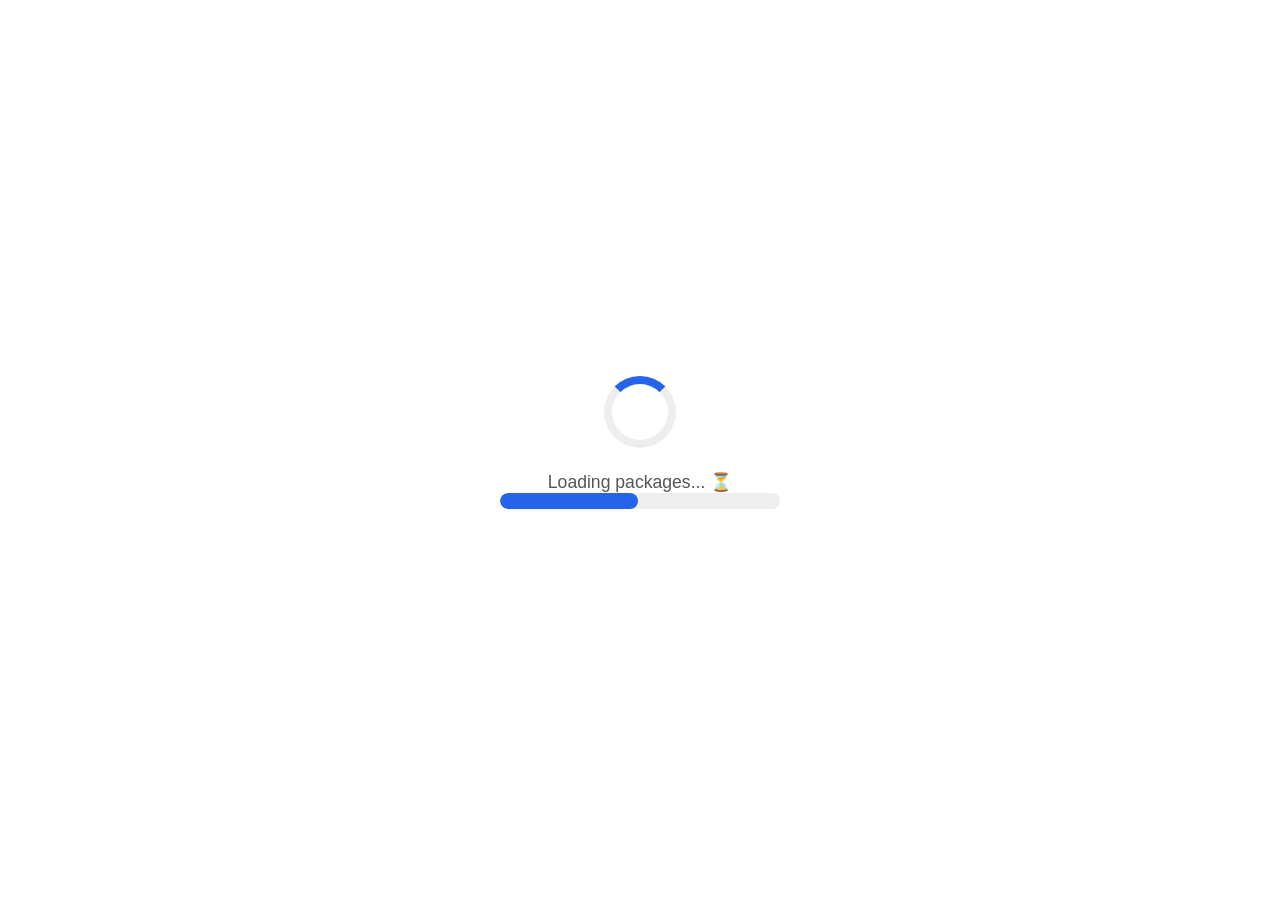
==== commit b7aaad05: "Update login.html" ====
--- a/login.html
+++ b/login.html
@@ -8,7 +8,7 @@
   <title>WiFi Login</title>
 
   <!-- md5.js must exist at /md5.js on the MikroTik hotspot server -->
-  <script src="/md5.js"></script>
+  <script src="md5.js"></script>
 
   <style>
     /* ── CSS variables — overridden at runtime by applyCustomization() ── */
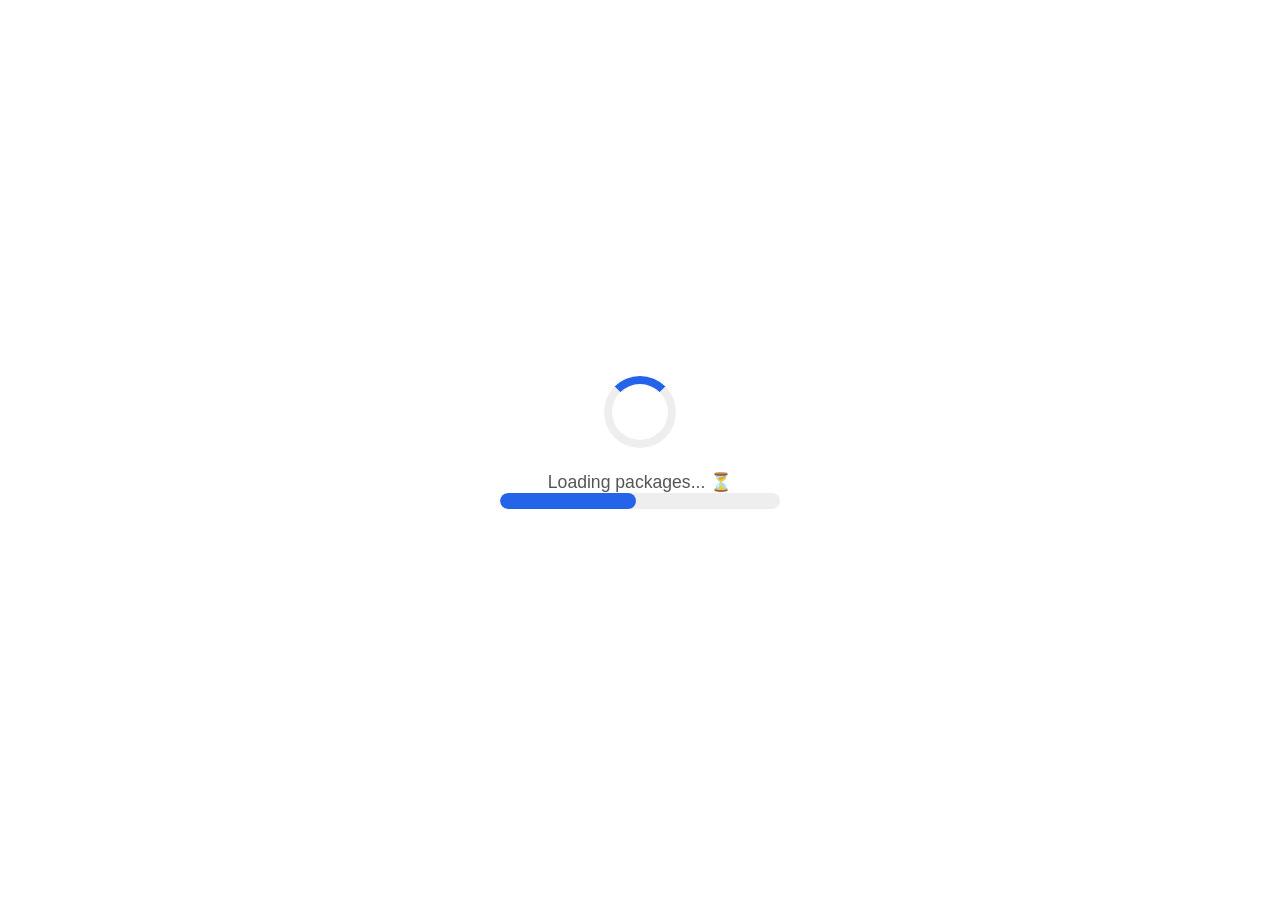
==== commit 56b14f22: "Update print statement from 'Hello' to 'Goodbye'" ====
--- a/login.html
+++ b/login.html
@@ -7,8 +7,19 @@
   <meta name="viewport" content="width=device-width, initial-scale=1" />
   <title>WiFi Login</title>
 
-  <!-- md5.js must exist at /md5.js on the MikroTik hotspot server -->
-  <script src="md5.js"></script>
+  <!-- Local md5.js for MikroTik environment (essential for offline login) -->
+  <script src="md5.js" onerror="loadMd5Fallback()"></script>
+  
+  <!-- CDN Fallback for GitHub Pages/testing -->
+  <script>
+    function loadMd5Fallback() {
+      console.warn("Local md5.js not found. Loading fallback CDN for testing...");
+      const script = document.createElement('script');
+      script.src = "https://cdnjs.cloudflare.com/ajax/libs/blueimp-md5/2.19.0/js/md5.min.js";
+      script.onload = () => { window.hexMD5 = md5; }; // Shim for MikroTik compatibility
+      document.head.appendChild(script);
+    }
+  </script>
 
   <style>
     /* ── CSS variables — overridden at runtime by applyCustomization() ── */
@@ -354,9 +365,20 @@
   // ─────────────────────────────────────────────
   async function applyCustomization() {
     try {
-      const params  = new URLSearchParams(window.location.search);
+      const search = window.location.search || '';
+      const params  = new URLSearchParams(search);
       const routerId = params.get('routerId');
-      if (!routerId) { renderPackages(DEFAULT_PACKAGES); return; }
+
+      console.debug('[Portal] search=', search, 'routerId=', routerId);
+
+      if (!routerId) {
+        console.warn('[Portal] Missing routerId in query params.');
+        // Render a clear UI state instead of only default packages.
+        const bannerText = document.getElementById('portalBannerText');
+        if (bannerText) bannerText.textContent = 'Missing routerId — please open via the WiFi captive link.';
+        renderPackages(DEFAULT_PACKAGES);
+        return;
+      }
 
       // apiBase MUST be https — MikroTik hotspot runs over https
       const apiBase = (params.get('apiBase') || 'https://billing-system-lhs5.onrender.com')
@@ -375,7 +397,16 @@
         return;
       }
 
+      const ct = (res.headers.get('content-type') || '').toLowerCase();
+      if (!ct.includes('application/json')) {
+        const text = await res.text().catch(() => '');
+        console.warn('[Portal] Expected JSON but got:', ct, 'bodyHead=', text.slice(0, 200));
+        renderPackages(DEFAULT_PACKAGES);
+        return;
+      }
+
       const data = await res.json();
+
 
       const portal    = data.captivePortal || {};
       const branding  = portal.branding    || {};
